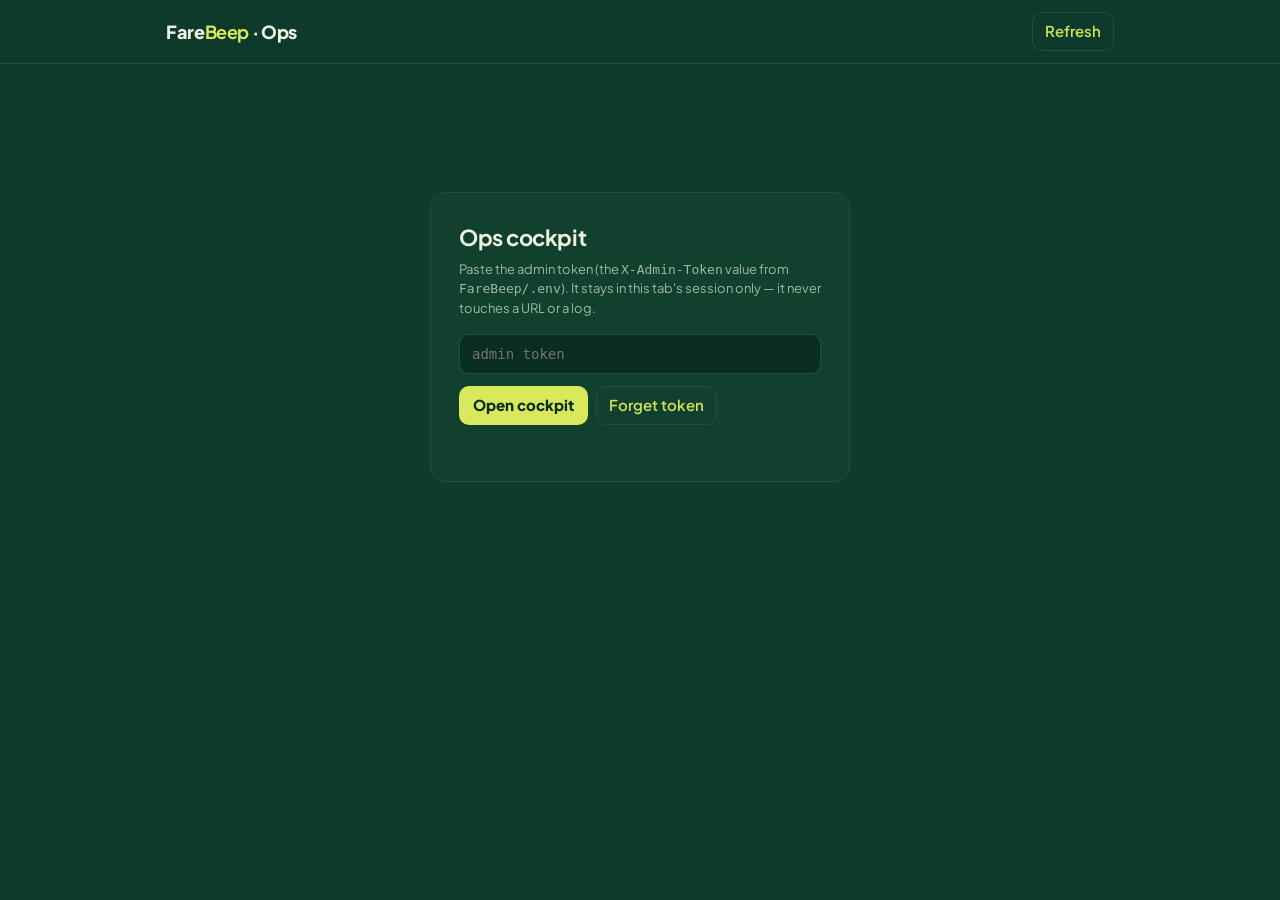
==== FareBeep/web/admin.html @ dfb8f48b "Support relay + ops cockpit: human escalation in-chat, browser UI over the ops snapshot Support: SUP" ====
<!DOCTYPE html>
<html lang="en">
<head>
<meta charset="utf-8">
<meta name="viewport" content="width=device-width, initial-scale=1">
<meta name="robots" content="noindex,nofollow">
<title>FareBeep · Ops</title>
<link rel="preconnect" href="https://fonts.googleapis.com">
<link href="https://fonts.googleapis.com/css2?family=Plus+Jakarta+Sans:wght@400;600;800&display=swap" rel="stylesheet">
<style>
  :root{
    --pine:#0e3b2c; --pine-deep:#0a2d21; --pine-panel:#12402f;
    --ink:#eef3e2; --muted:#9db8a4; --lime:#d8e95b; --lime-soft:#cfe05c;
    --danger:#ff9a8a; --ok:#7fd6a4; --line:#1d5040;
    --mono:ui-monospace,SFMono-Regular,Menlo,Consolas,monospace;
  }
  *{box-sizing:border-box}
  body{margin:0;background:var(--pine);color:var(--ink);
       font:15px/1.5 "Plus Jakarta Sans",system-ui,sans-serif}
  a{color:var(--lime)}
  .wrap{max-width:980px;margin:0 auto;padding:20px 16px 60px}

  header{position:sticky;top:0;z-index:5;background:rgba(14,59,44,.92);
         backdrop-filter:blur(8px);border-bottom:1px solid var(--line)}
  .bar{max-width:980px;margin:0 auto;padding:12px 16px;display:flex;
       align-items:center;gap:12px}
  .wordmark{font-weight:800;font-size:18px;letter-spacing:-.02em}
  .wordmark b{color:var(--lime)}
  .spacer{flex:1}
  .stamp{font-family:var(--mono);font-size:11px;color:var(--muted)}
  button{font:inherit;cursor:pointer;border:0;border-radius:10px}
  .btn{background:var(--lime);color:var(--pine-deep);font-weight:800;
       padding:8px 14px}
  .btn:active{transform:translateY(1px)}
  .btn-ghost{background:transparent;color:var(--lime-soft);
             border:1px solid var(--line);padding:7px 12px;font-weight:600}
  .btn-mini{background:var(--pine-panel);color:var(--lime-soft);
            border:1px solid var(--line);padding:4px 10px;font-size:12px;
            font-weight:600}
  .btn-mini:hover{border-color:var(--lime-soft)}

  /* unlock gate */
  .gate{max-width:420px;margin:12vh auto 0;background:var(--pine-panel);
        border:1px solid var(--line);border-radius:16px;padding:28px}
  .gate h1{margin:0 0 6px;font-size:22px;letter-spacing:-.02em}
  .gate p{margin:0 0 16px;color:var(--muted);font-size:13px}
  .gate input{width:100%;background:var(--pine-deep);color:var(--ink);
              border:1px solid var(--line);border-radius:10px;
              padding:11px 12px;font-family:var(--mono);font-size:14px}
  .gate input:focus{outline:2px solid var(--lime);border-color:transparent}
  .gate .row{display:flex;gap:8px;margin-top:12px}
  .err{color:var(--danger);font-size:13px;margin-top:10px;min-height:18px}

  /* health strip */
  .strip{display:grid;grid-template-columns:repeat(auto-fit,minmax(150px,1fr));
         gap:10px;margin:18px 0 22px}
  .stat{background:var(--pine-panel);border:1px solid var(--line);
        border-radius:14px;padding:12px 14px}
  .stat .k{font-size:11px;letter-spacing:.08em;text-transform:uppercase;
           color:var(--muted)}
  .stat .v{font-family:var(--mono);font-size:26px;font-weight:800;
           margin-top:2px}
  .stat.bad{border-color:var(--danger)}
  .stat.bad .v{color:var(--danger)}
  .stat.good .v{color:var(--ok)}

  h2{font-size:13px;letter-spacing:.12em;text-transform:uppercase;
     color:var(--lime-soft);margin:26px 0 10px;display:flex;
     align-items:center;gap:10px}
  h2::after{content:"";flex:1;height:1px;background:var(--line)}
  .quiet{color:var(--muted);font-size:13px}

  /* support threads */
  .thread{background:var(--pine-panel);border:1px solid var(--line);
          border-radius:16px;padding:14px 16px;margin-bottom:12px}
  .thread .head{display:flex;flex-wrap:wrap;gap:8px;align-items:baseline}
  .thread .id{font-family:var(--mono);font-weight:800;color:var(--lime)}
  .chip{font-family:var(--mono);font-size:11px;padding:2px 8px;
        border-radius:999px;border:1px solid var(--line);color:var(--muted)}
  .chip.stale{color:var(--danger);border-color:var(--danger)}
  .thread .phone{font-family:var(--mono);font-size:13px;color:var(--ink)}
  .bubble{margin-top:10px;padding:8px 12px;border-radius:12px;
          max-width:85%;font-size:14px;white-space:pre-wrap;
          overflow-wrap:anywhere}
  .bubble.user{background:var(--pine-deep);border:1px solid var(--line);
               margin-right:auto}
  .bubble.admin{background:#1c4a2e;border:1px solid #2a6247;
                margin-left:auto}
  .bubble .who{display:block;font-family:var(--mono);font-size:10px;
               color:var(--muted);margin-bottom:2px;text-transform:uppercase;
               letter-spacing:.08em}
  .relay{display:flex;gap:8px;margin-top:12px;align-items:center}
  .relay code{flex:1;background:var(--pine-deep);border:1px dashed var(--line);
              border-radius:10px;padding:8px 10px;font-family:var(--mono);
              font-size:12.5px;color:var(--lime-soft);overflow-wrap:anywhere}

  /* dead letters */
  table{width:100%;border-collapse:collapse;font-size:13px}
  th{color:var(--muted);text-align:left;font-weight:600;font-size:11px;
     letter-spacing:.08em;text-transform:uppercase;padding:6px 8px;
     border-bottom:1px solid var(--line)}
  td{padding:8px;border-bottom:1px solid var(--pine-deep);vertical-align:top}
  td.mono{font-family:var(--mono);font-size:12px}
  .err-txt{color:var(--danger);font-family:var(--mono);font-size:11.5px;
           max-width:280px;overflow-wrap:anywhere}

  /* counters */
  .grid{display:grid;grid-template-columns:repeat(auto-fit,minmax(200px,1fr));
        gap:10px}
  .panel{background:var(--pine-panel);border:1px solid var(--line);
         border-radius:14px;padding:12px 14px}
  .panel h3{margin:0 0 8px;font-size:11px;letter-spacing:.1em;
            text-transform:uppercase;color:var(--muted)}
  .kv{display:flex;justify-content:space-between;font-size:13px;
      padding:2px 0}
  .kv b{font-family:var(--mono);font-weight:600}
</style>
</head>
<body>
<header>
  <div class="bar">
    <span class="wordmark">Fare<b>Beep</b> · Ops</span>
    <span class="spacer"></span>
    <span class="stamp" id="stamp"></span>
    <button class="btn-ghost" id="refresh">Refresh</button>
  </div>
</header>

<div class="wrap">
  <!-- unlock gate -->
  <div class="gate" id="gate">
    <h1>Ops cockpit</h1>
    <p>Paste the admin token (the <code>X-Admin-Token</code> value from
       <code>FareBeep/.env</code>). It stays in this tab's session only —
       it never touches a URL or a log.</p>
    <input id="token" type="password" placeholder="admin token"
           autocomplete="off">
    <div class="row">
      <button class="btn" id="unlock">Open cockpit</button>
      <button class="btn-ghost" id="forget">Forget token</button>
    </div>
    <div class="err" id="gateErr"></div>
  </div>

  <!-- cockpit -->
  <div id="cockpit" style="display:none">
    <div class="strip" id="strip"></div>
    <h2>Support threads</h2>
    <div id="threads"></div>
    <h2>Dead letters</h2>
    <div id="dead"></div>
    <h2>Counters</h2>
    <div class="grid" id="counters"></div>
  </div>
</div>

<script>
"use strict";
const $ = (id) => document.getElementById(id);
const esc = (s) => String(s ?? "").replace(/[&<>"']/g,
    c => ({"&":"&amp;","<":"&lt;",">":"&gt;",'"':"&quot;","'":"&#39;"}[c]));
const TOKEN_KEY = "farebeep-admin-token";
let timer = null;

function token(){ return sessionStorage.getItem(TOKEN_KEY) || ""; }
function stamp(msg){ $("stamp").textContent = msg; }

function headers(){
  return {"X-Admin-Token": token(), "Cache-Control": "no-store"};
}

function unlock(){
  const t = $("token").value.trim();
  if (!t){ $("gateErr").textContent = "Paste the token first."; return; }
  sessionStorage.setItem(TOKEN_KEY, t);
  $("gateErr").textContent = "";
  enterCockpit();
}

function forget(){
  sessionStorage.removeItem(TOKEN_KEY);
  clearInterval(timer);
  $("cockpit").style.display = "none";
  $("gate").style.display = "block";
  $("token").value = "";
  $("gateErr").textContent = "";
  stamp("");
}

function enterCockpit(){
  $("gate").style.display = "none";
  $("cockpit").style.display = "block";
  load();
  clearInterval(timer);
  timer = setInterval(load, 15000);
}

function statCard(k, v, cls){
  return `<div class="stat ${cls||""}"><div class="k">${esc(k)}</div>` +
         `<div class="v">${esc(v)}</div></div>`;
}

function renderStrip(d){
  const dead = (d.dead_letters_recent || []).length;
  const staleQ = (d.inbound && d.inbound.stale_queued_5m) || 0;
  const beeps = d.beeps || {};
  const ag = d.agent_this_process || {};
  const threads = (d.support && d.support.open_threads) || [];
  $("strip").innerHTML =
      statCard("Dead letters", dead, dead ? "bad" : "good") +
      statCard("Stale queued", staleQ, staleQ ? "bad" : "good") +
      statCard("Open threads", threads.length,
               threads.length ? "" : "good") +
      statCard("Active beeps", beeps.active ?? 0) +
      statCard("Groq ok / fail",
               `${ag.groq_ok ?? 0} / ${ag.groq_fail ?? 0}`);
}

function renderThreads(d){
  const threads = (d.support && d.support.open_threads) || [];
  if (!threads.length){
    $("threads").innerHTML = `<div class="quiet">No open threads. 🎉</div>`;
    return;
  }
  $("threads").innerHTML = threads.map(t => {
    const msgs = (t.messages || []).map(m => `
      <div class="bubble ${m.side === "admin" ? "admin" : "user"}">
        <span class="who">${m.side === "admin" ? "you" : esc(t.phone)}
        · ${esc((m.at || "").slice(11, 16))}</span>${esc(m.text)}</div>`).join("");
    return `
    <div class="thread">
      <div class="head">
        <span class="id">${esc(t.id)}</span>
        <span class="chip ${t.status === "stale" ? "stale" : ""}">${esc(t.status)}</span>
        <span class="chip">${esc(t.trigger || "")}</span>
        <span class="chip">${esc(t.age_hours)}h · ${esc(t.messages_count)} msgs</span>
        <span class="spacer"></span>
        <span class="phone">${esc(t.phone)}</span>
      </div>
      ${msgs}
      <div class="relay">
        <code id="relay-${esc(t.id)}">${esc(t.relay)}</code>
        <button class="btn-mini" onclick="copyRelay('${esc(t.id)}')">Copy</button>
      </div>
    </div>`;
  }).join("");
}

function copyRelay(id){
  const el = $("relay-" + id);
  navigator.clipboard.writeText(el.textContent).then(() => {
    el.textContent += "  ✓";
    setTimeout(load, 900);
  });
}

function renderDead(d){
  const rows = d.dead_letters_recent || [];
  if (!rows.length){
    $("dead").innerHTML = `<div class="quiet">No dead letters. ✅</div>`;
    return;
  }
  $("dead").innerHTML = `<table>
    <tr><th>message</th><th>phone</th><th>tries</th><th>error</th>
        <th>when</th><th></th></tr>
    ${rows.map(r => `
    <tr>
      <td class="mono">${esc((r.message_id || "").slice(0, 18))}…</td>
      <td class="mono">${esc(r.phone || "")}</td>
      <td class="mono">${esc(r.attempts ?? "")}</td>
      <td><div class="err-txt">${esc(r.last_error || "")}</div></td>
      <td class="mono">${esc((r.created_at || "").slice(5, 16).replace("T", " "))}</td>
      <td>${r.replayable
          ? `<button class="btn-mini" onclick="replay('${esc(r.message_id)}')">Replay</button>`
          : `<span class="quiet">n/a</span>`}</td>
    </tr>`).join("")}
  </table>`;
}

async function replay(messageId){
  try{
    const r = await fetch(`/admin/ops/dead-letters/${encodeURIComponent(messageId)}/replay`,
                          {method: "POST", headers: headers()});
    const j = await r.json().catch(() => ({}));
    stamp(j.replayed ? `replayed ${messageId.slice(0, 12)}…`
                     : `replay refused: ${j.reason || r.status}`);
  }catch(e){ stamp("replay failed: " + e); }
  load();
}

function kvPanel(title, obj){
  const keys = Object.keys(obj || {});
  const rows = keys.length
    ? keys.map(k => `<div class="kv"><span>${esc(k)}</span><b>${esc(obj[k])}</b></div>`).join("")
    : `<div class="quiet">none yet</div>`;
  return `<div class="panel"><h3>${esc(title)}</h3>${rows}</div>`;
}

function renderCounters(d){
  const bookings = {};
  Object.entries(d.bookings || {}).forEach(([k, v]) => bookings[k] = v);
  $("counters").innerHTML =
      kvPanel("Inbound by status", (d.inbound || {}).by_status) +
      kvPanel("Delivery receipts", (d.delivery_receipts || {}).by_status) +
      kvPanel("Beeps", {total: (d.beeps || {}).total,
                        active: (d.beeps || {}).active,
                        paused: (d.beeps || {}).paused}) +
      kvPanel("Bookings", bookings);
}

async function load(){
  try{
    const r = await fetch("/admin/ops", {headers: headers()});
    if (r.status === 404){
      sessionStorage.removeItem(TOKEN_KEY);
      forget();
      $("gateErr").textContent = "Token rejected (404) — check it and try again.";
      return;
    }
    if (r.status >= 500){
      // Infra trouble upstream (e.g. a Supabase DNS blip). Keep the
      // last good render on screen and say so - never a blank page.
      stamp("backend trouble (" + r.status + ") — showing last good data, retrying");
      return;
      }
    const d = await r.json();
    renderStrip(d);
    renderThreads(d);
    renderDead(d);
    renderCounters(d);
    stamp("updated " + new Date().toLocaleTimeString());
  }catch(e){ stamp("load failed: " + e); }
}

$("unlock").addEventListener("click", unlock);
$("token").addEventListener("keydown", e => { if (e.key === "Enter") unlock(); });
$("forget").addEventListener("click", forget);
$("refresh").addEventListener("click", load);
if (token()){ $("token").value = token(); enterCockpit(); }
</script>
</body>
</html>
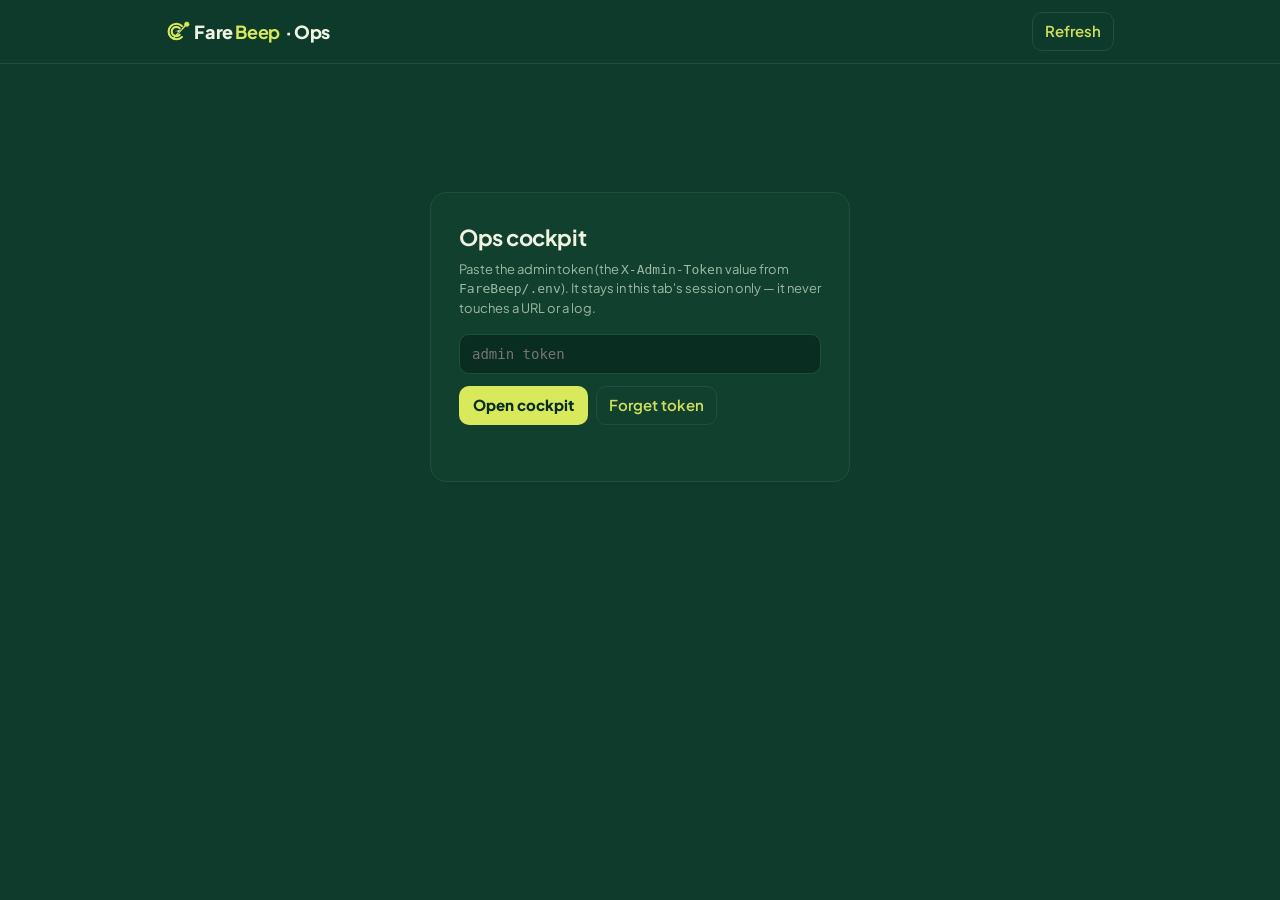
==== commit 9bce59cc: "Ops cockpit header carries the brand mark like the landing site The wordmark was text-only while eve" ====
--- a/FareBeep/web/admin.html
+++ b/FareBeep/web/admin.html
@@ -24,8 +24,13 @@
          backdrop-filter:blur(8px);border-bottom:1px solid var(--line)}
   .bar{max-width:980px;margin:0 auto;padding:12px 16px;display:flex;
        align-items:center;gap:12px}
-  .wordmark{font-weight:800;font-size:18px;letter-spacing:-.02em}
+  .wordmark{font-weight:800;font-size:18px;letter-spacing:-.02em;
+            display:flex;align-items:center;gap:.15rem}
   .wordmark b{color:var(--lime)}
+  .mark{width:26px;height:26px;color:var(--lime);display:block}
+  .mark .logo-ping{fill:none;transform-box:fill-box;transform-origin:center;
+                   animation:markPing 2.4s ease-out infinite}
+  @keyframes markPing{0%{transform:scale(1);opacity:.9}70%,100%{transform:scale(2.2);opacity:0}}
   .spacer{flex:1}
   .stamp{font-family:var(--mono);font-size:11px;color:var(--muted)}
   button{font:inherit;cursor:pointer;border:0;border-radius:10px}
@@ -119,7 +124,14 @@
 <body>
 <header>
   <div class="bar">
-    <span class="wordmark">Fare<b>Beep</b> · Ops</span>
+    <span class="wordmark"><svg class="mark" viewBox="0 0 100 100" fill="none" aria-hidden="true">
+      <path d="M61.2 30.8 A30 30 0 1 0 61.2 73.2" stroke="currentColor" stroke-width="8" stroke-linecap="round"/>
+      <path d="M52.7 39.3 A18 18 0 1 0 52.7 64.7" stroke="currentColor" stroke-width="8" stroke-linecap="round"/>
+      <path d="M30 76 L74 30" stroke="currentColor" stroke-width="6" stroke-linecap="round"/>
+      <path d="M34 51 L60 42 L46 58 L44 52 Z" fill="#eaf4e0" stroke="#0e3b2c" stroke-width="1.6" stroke-linejoin="round"/>
+      <circle class="logo-ping" cx="80" cy="24" r="9" stroke="currentColor" stroke-width="2"/>
+      <circle cx="80" cy="24" r="9" fill="currentColor"/>
+    </svg>Fare<b>Beep</b>&nbsp;· Ops</span>
     <span class="spacer"></span>
     <span class="stamp" id="stamp"></span>
     <button class="btn-ghost" id="refresh">Refresh</button>
